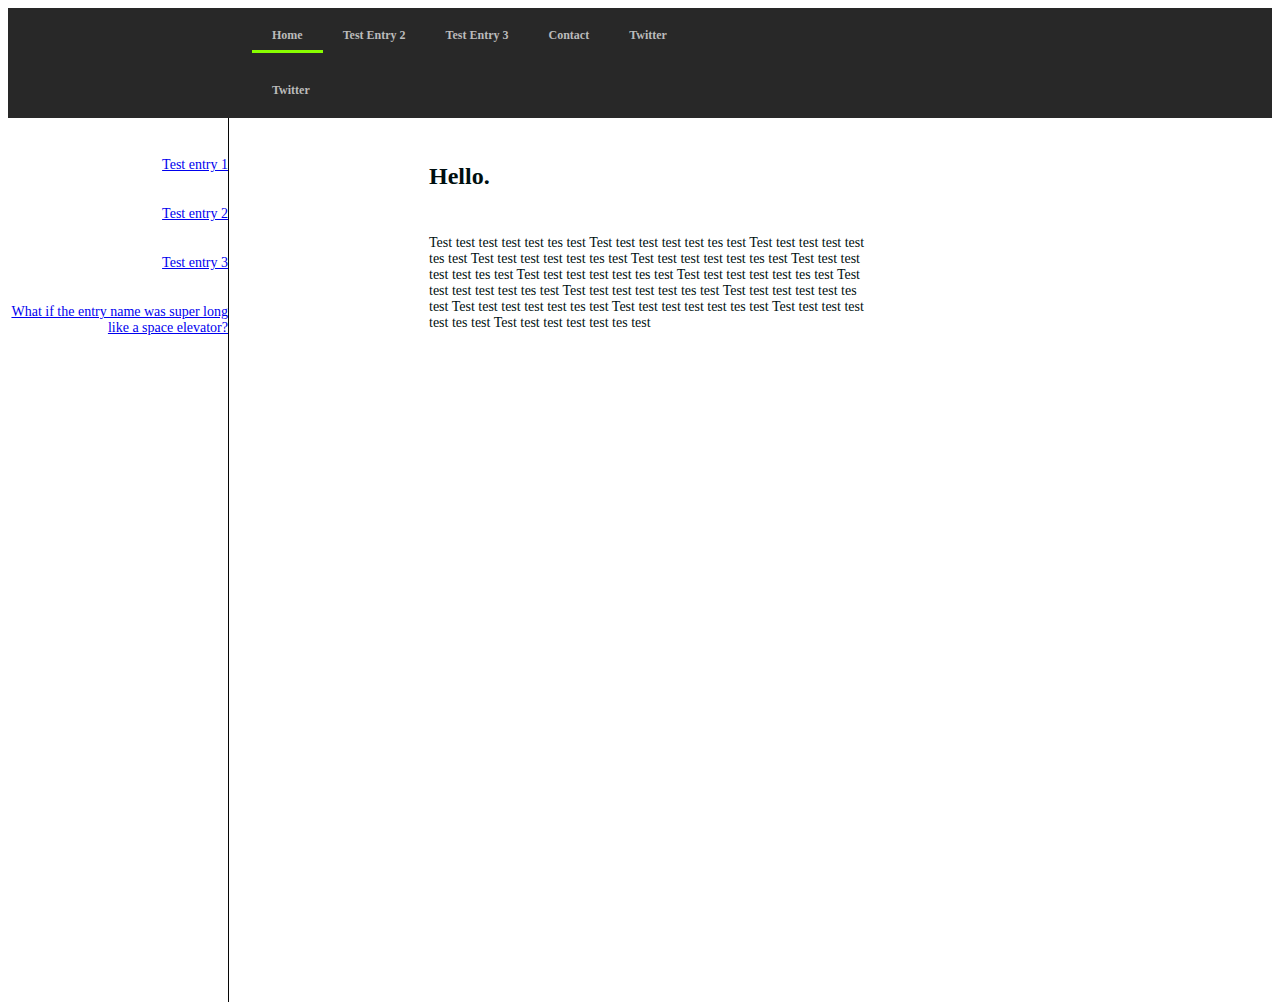
==== main.html @ a473fc8f "split menu bar into two sections and fixed broken css" ====
<!-- self reminder on how to comment in HTML -->

<html>
	<head>
		<title>HidingBear</title>
		<link rel="stylesheet" href="style.css">
		<link rel="stylesheet" href="bootstrap.css">
		<script src="notmine.jquery-latest.min.js" type="text/javascript"></script>
   		<script src="script.js"></script>
	</head>
	<body>
		<div id='cssmenu'>
			<ul>
			   <li class='active'><a href='main.html'><span>Home</span></a></li>
			   <li><a href='entry2.html'><span>Test Entry 2</span></a></li>
			   <li><a href='entry3.html'><span>Test Entry 3</span></a></li>
			   <li class='last'><a href='contact.html'><span>Contact</span></a></li>
			   <li class='media'><a href=#><span>Twitter</span></a></li>
			</ul>
			<ul>
				<li class='media'><a href=#><span>Twitter</span></a></li>
			</ul>
		</div>
		<!--<div class="top">
			<h1>This is Bear's test webpage</h1>
		</div>-->
		<div class="side">
			<div class="container">
				<p><a href="entry1.html">Test entry 1</a></p>
				<p><a href="entry2.html">Test entry 2</a></p>
				<p><a href="entry3.html">Test entry 3</a></p>
				<p><a href="grapevine.html">What if the entry name was super long like a space elevator?</a></p>
			</div>
		</div>
		<div class="main">
			<div class="container">
				<h2>Hello.</h2>
				<p>Test test test test test tes test Test test test test test tes test Test test test test test tes test Test test test test test tes test Test test test test test tes test Test test test test test tes test Test test test test test tes test Test test test test test tes test Test test test test test tes test Test test test test test tes test Test test test test test tes test Test test test test test tes test Test test test test test tes test Test test test test test tes test Test test test test test tes test </p>
				<!--<a href="http://www.facebook.com">
					<img src="anteater.jpg">
				</a>-->
			</div>

			<div class="today">
				<script src="clock.js"></script>

				<p id="time"></p>

			</div>

		</div>
	</body>
</html>
---- style.css ----
/* how to comment in css */


/*.top {
	background: url("snowman.jpg") no-repeat center 100% #ffff00;
	height: 300px;
	width: 100%;
	margin-top: -20;
}

.top h1 {
	position: relative;
	text-align: center;
	right: 230;
	line-height: 300px;
	color: #ffffff;
}*/

#cssmenu ul {
  margin: 0;
  padding: 10;
  /*list-style-type: none;*/ 
  width: auto;
  position: relative;
  display: block;
  font-size: 12px;
  font-weight: bold;
  background: #282828;
  /*font-family: Arial, Helvetica, sans-serif;*/
  /*border-bottom: 1px solid #282828;*/
  zoom: 1;
}

/* Todo: figure out each this part does */
#cssmenu ul:before {
  content: '';
  display: block;
}
#cssmenu ul:after {
  content: '';
  display: table;
  clear: both;
}
#cssmenu li {
  display: block;
  /*float: left;*/
  margin: 0;
  margin-left: 230;
  padding: 0 4px; /* vertical space between each element */
}
#cssmenu li a {
  display: block;
  float: left;
  color: #BBBBBB;
  text-decoration: none;
  font-weight: bold;
  padding: 10px 20px 7px 20px;
  border-bottom: 3px solid transparent;
}
#cssmenu li a:hover {
  color: #FFFFFF;
  border-bottom: 3px solid #88fd00;
}
#cssmenu li.active a {
  display: inline;
  border-bottom: 3px solid #88fd00;
  float: left;
}

#media li a {
	margin-right: 300;
}

.side .container {
	width: 220px;
	height: 100%;
	float: left;
	/*background-color: #f0f0f0;*/
	text-align: left;
	border-right: 1px solid #060606;
}

.side p {
	position: relative;
	height: 35px;
	top: 25px;
	font-size: 14px;
	text-align: right;
}

.main .container {
	width: 100%;
	color: #000f0f;
}

.main .container h2 {
	position: relative;
	font-weight: bold;
	top: 25px;
	left: 200px;
	font-size: 24px;
	margin-right: 500;
}

.main .container p {
	position: relative;
	top: 50px;
	left: 200px;
	font-size: 14px;
	margin-right: 600;
}

.main .today p {
	position: fixed;
	//background-color: #ff0f0f;
	bottom: -10;
	right: 20;
}
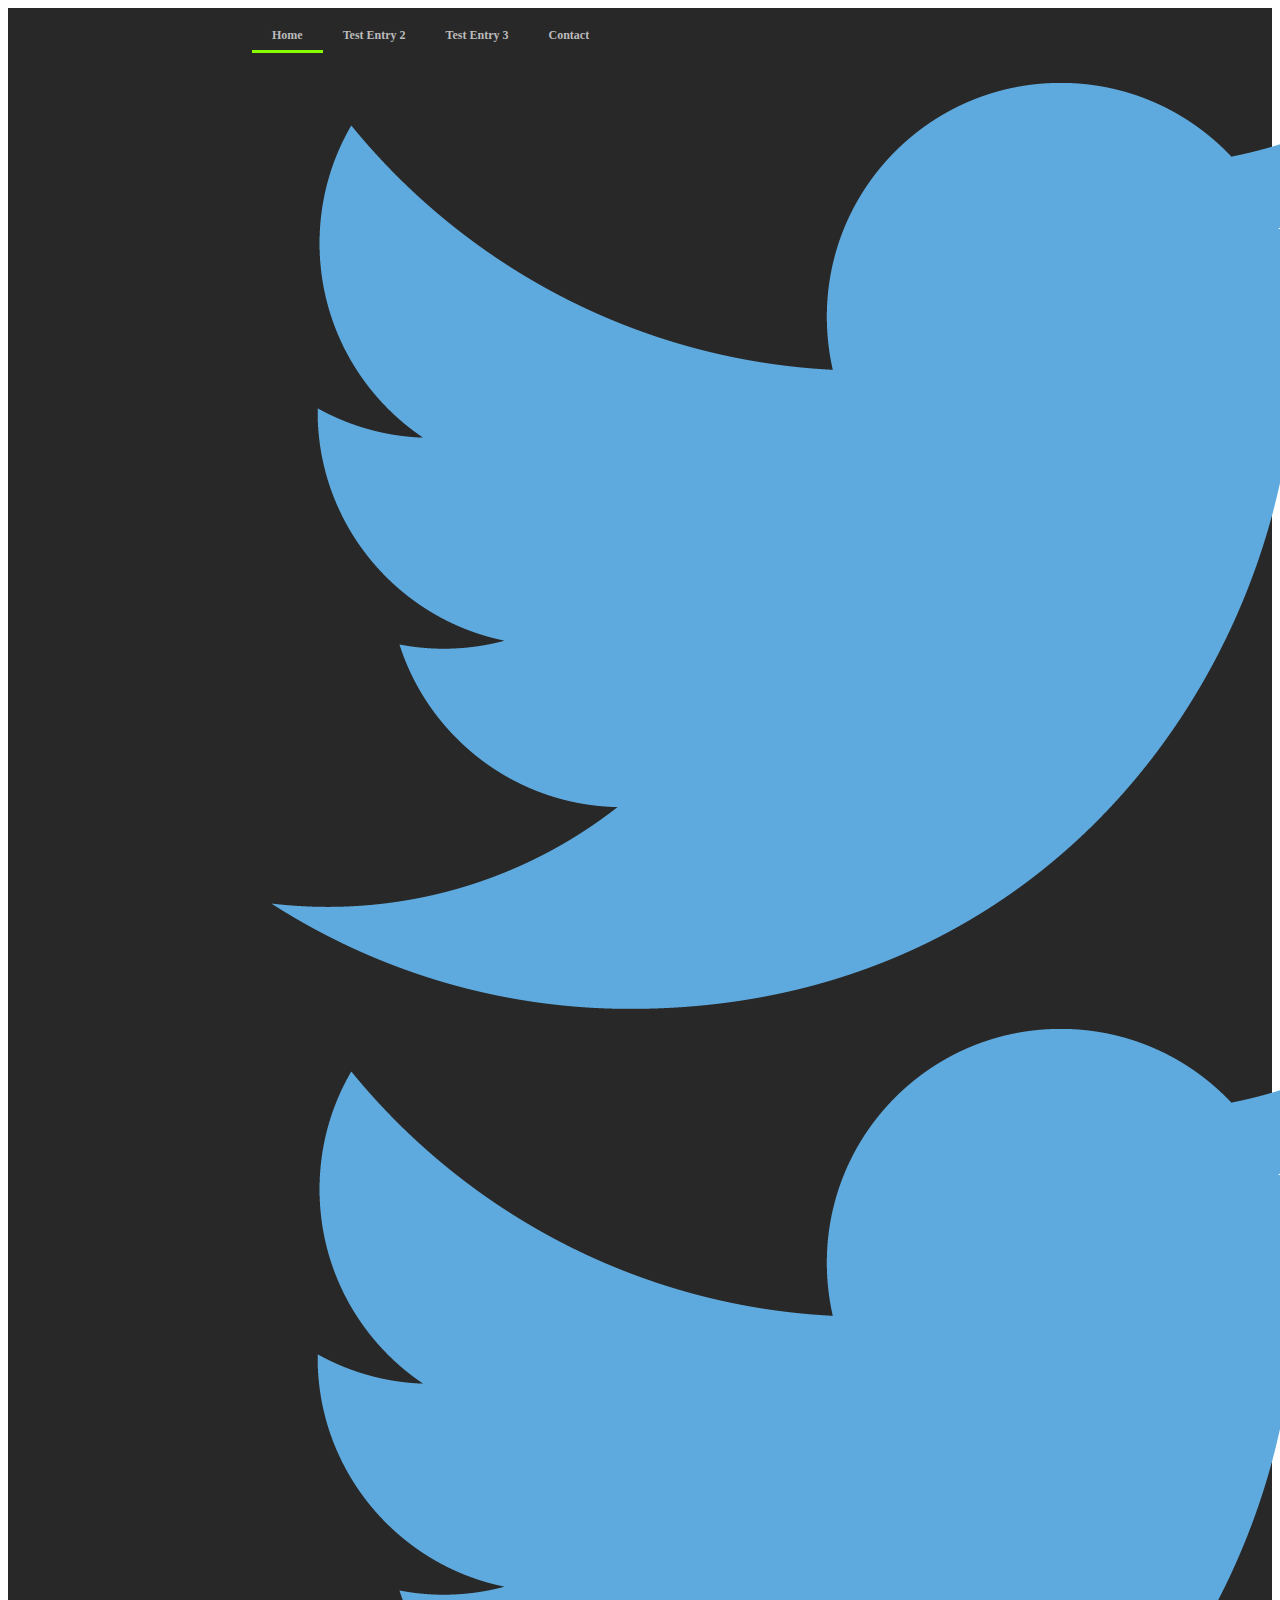
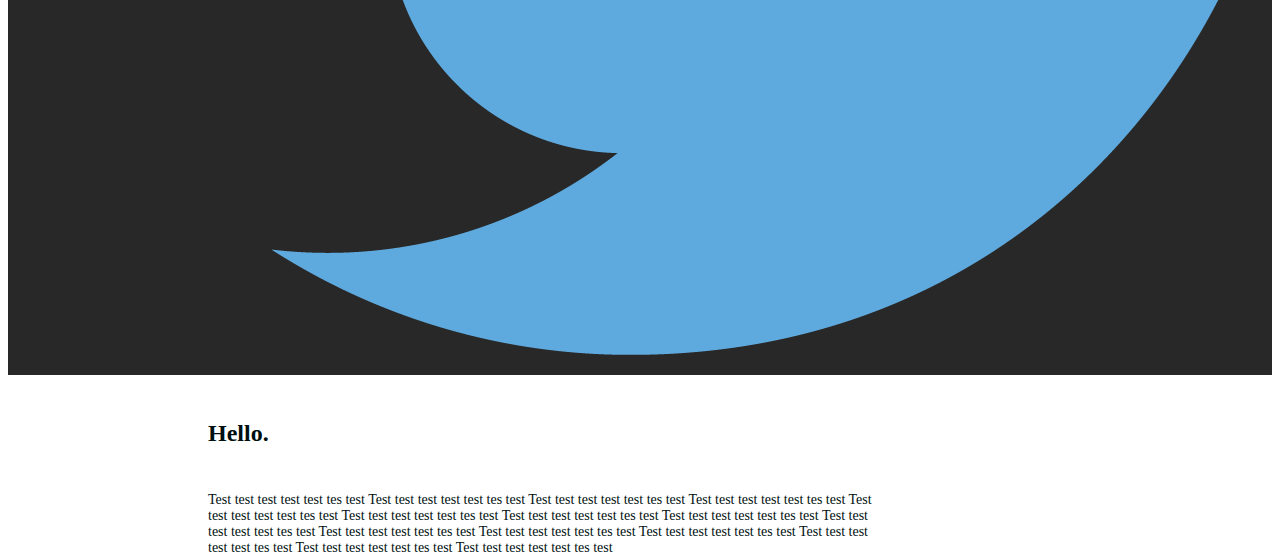
==== commit a631f153: "figuring out how git works, nothing of substance changed" ====
--- a/main.html
+++ b/main.html
@@ -10,26 +10,17 @@
 	</head>
 	<body>
 		<div id='cssmenu'>
-			<ul>
-			   <li class='active'><a href='main.html'><span>Home</span></a></li>
-			   <li><a href='entry2.html'><span>Test Entry 2</span></a></li>
-			   <li><a href='entry3.html'><span>Test Entry 3</span></a></li>
-			   <li class='last'><a href='contact.html'><span>Contact</span></a></li>
-			   <li class='media'><a href=#><span>Twitter</span></a></li>
-			</ul>
-			<ul>
-				<li class='media'><a href=#><span>Twitter</span></a></li>
-			</ul>
-		</div>
-		<!--<div class="top">
-			<h1>This is Bear's test webpage</h1>
-		</div>-->
-		<div class="side">
 			<div class="container">
-				<p><a href="entry1.html">Test entry 1</a></p>
-				<p><a href="entry2.html">Test entry 2</a></p>
-				<p><a href="entry3.html">Test entry 3</a></p>
-				<p><a href="grapevine.html">What if the entry name was super long like a space elevator?</a></p>
+				<ul class="pull-left">
+				   <li class='active'><a href='main.html'><span>Home</span></a></li>
+				   <li><a href='entry2.html'><span>Test Entry 2</span></a></li>
+				   <li><a href='entry3.html'><span>Test Entry 3</span></a></li>
+				   <li class='last'><a href='contact.html'><span>Contact</span></a></li>
+				</ul>
+				<ul class="pull-right">
+					<li class='image'><a href="https://twitter.com/TheHidingBear" target="_newtab"><img src=twitter.png></a></li>
+					<li class='last'><a href="https://twitter.com/TheHidingBear" target="_newtab"><img src=twitter.png></a></li>
+				</ul>
 			</div>
 		</div>
 		<div class="main">
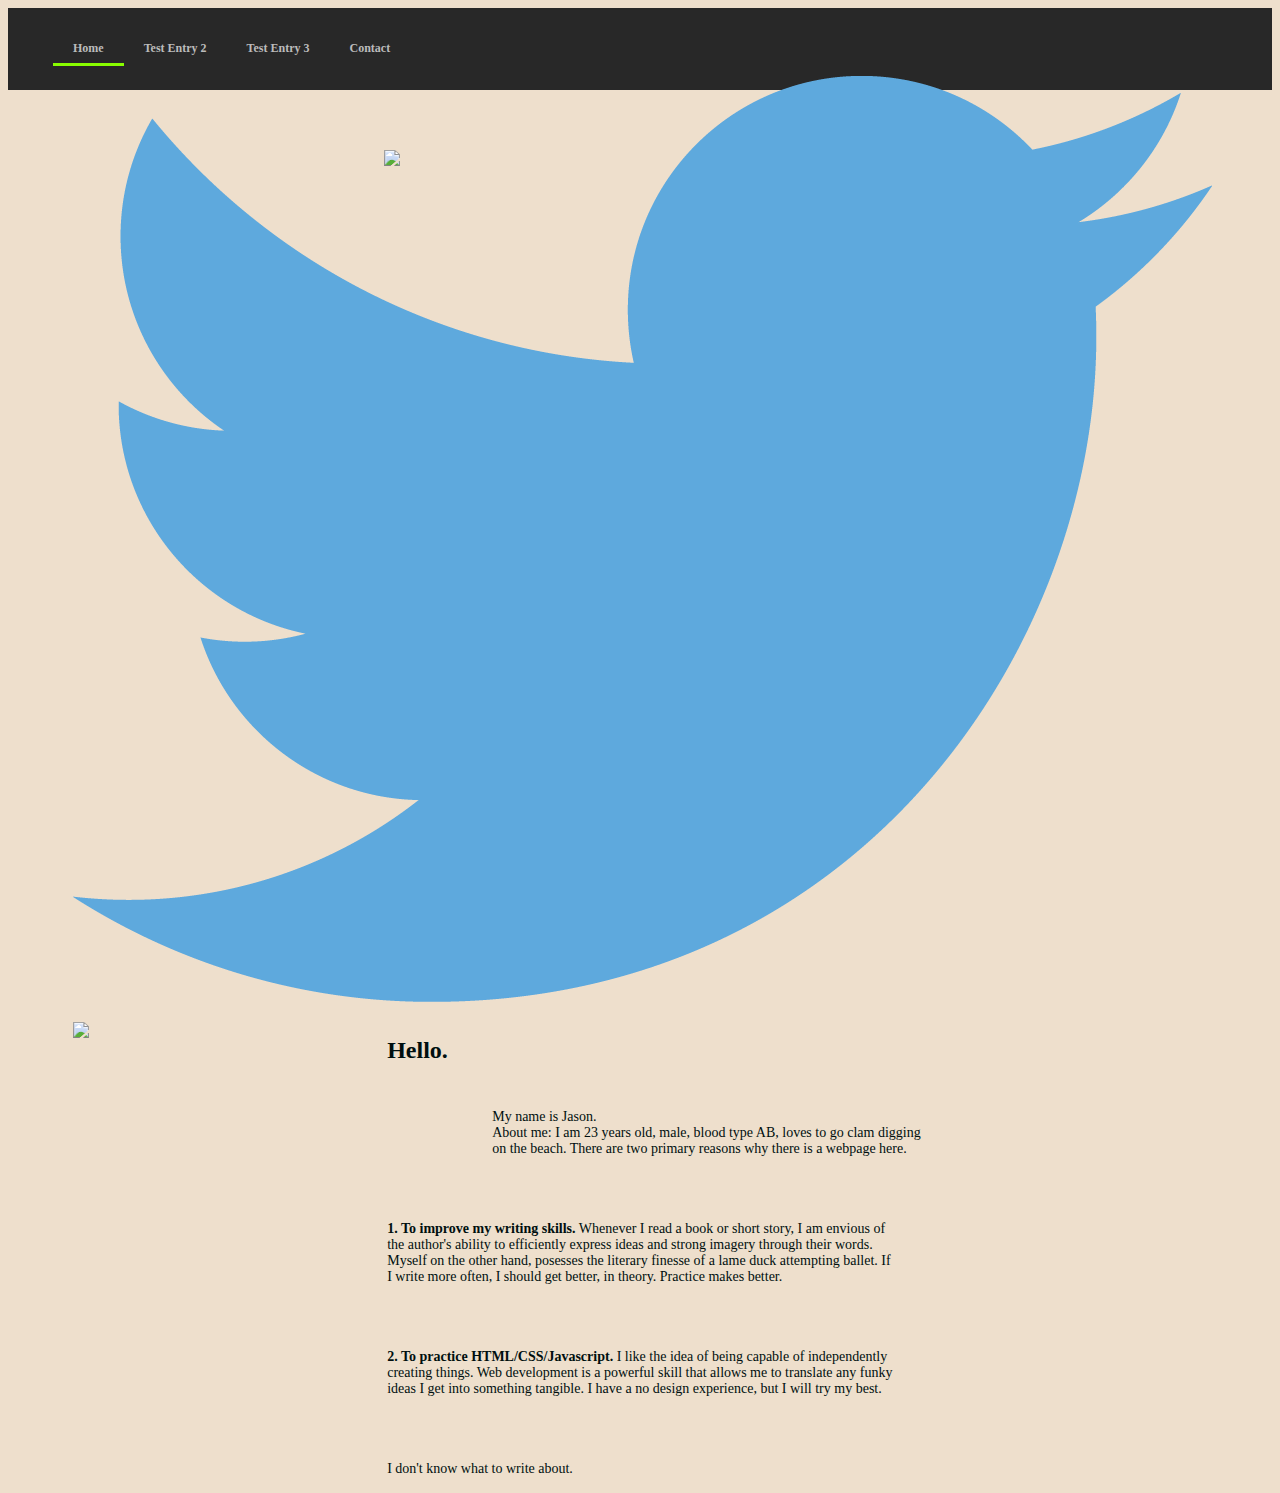
==== commit 3f03d129: "added travel section" ====
--- a/main.html
+++ b/main.html
@@ -8,30 +8,37 @@
 		<script src="notmine.jquery-latest.min.js" type="text/javascript"></script>
    		<script src="script.js"></script>
 	</head>
-	<body>
-		<div id='cssmenu'>
-			<div class="container">
-				<ul class="pull-left">
-				   <li class='active'><a href='main.html'><span>Home</span></a></li>
-				   <li><a href='entry2.html'><span>Test Entry 2</span></a></li>
-				   <li><a href='entry3.html'><span>Test Entry 3</span></a></li>
-				   <li class='last'><a href='contact.html'><span>Contact</span></a></li>
-				</ul>
-				<ul class="pull-right">
-					<li class='image'><a href="https://twitter.com/TheHidingBear" target="_newtab"><img src=twitter.png></a></li>
-					<li class='last'><a href="https://twitter.com/TheHidingBear" target="_newtab"><img src=twitter.png></a></li>
-				</ul>
+	<body style="background-color:#eedfcc;">
+		<div class="main">
+			<div id='cssmenu'>
+				<div class="container">
+					<ul class="pull-left">
+					   <li class='active'><a href='main.html'><span>Home</span></a></li>
+					   <li><a href='entry2.html'><span>Test Entry 2</span></a></li>
+					   <li><a href='entry3.html'><span>Test Entry 3</span></a></li>
+					   <li class='last'><a href='contact.html'><span>Contact</span></a></li>
+					</ul>
+					<ul class="pull-right">
+						<li class='image'><a href="https://twitter.com/TheHidingBear" target="_newtab"><img src=twitter.png></a></li>
+						<li class='last'><a href="https://ca.linkedin.com/in/jason-wang-14b159a2" target="_newtab"><img src=linkedin.png></a></li>
+					</ul>
+				</div>
 			</div>
-		</div>
-		<div class="main">
+
 			<div class="container">
 				<h2>Hello.</h2>
-				<p>Test test test test test tes test Test test test test test tes test Test test test test test tes test Test test test test test tes test Test test test test test tes test Test test test test test tes test Test test test test test tes test Test test test test test tes test Test test test test test tes test Test test test test test tes test Test test test test test tes test Test test test test test tes test Test test test test test tes test Test test test test test tes test Test test test test test tes test </p>
-				<!--<a href="http://www.facebook.com">
-					<img src="anteater.jpg">
-				</a>-->
+				<div class="pic"><img src=bear7.jpg></div>
+				<div class="para1">
+					<p>My name is Jason. <br>About me: I am 23 years old, male, blood type AB, loves to go clam digging on the beach. There are two primary reasons why there is a webpage here.</p>
+					<br></br>
+					</div>
+					<p><b>1. To improve my writing skills.</b> Whenever I read a book or short story, I am envious of the author's ability to efficiently express ideas and strong imagery through their words. Myself on the other hand, posesses the literary finesse of a lame duck attempting ballet. If I write more often, I should get better, in theory. Practice makes better.</p>
+					<br></br>
+					<p><b>2. To practice HTML/CSS/Javascript.</b> I like the idea of being capable of independently creating things. Web development is a powerful skill that allows me to translate any funky ideas I get into something tangible. I have a no design experience, but I will try my best.</p>
+					<br></br>
+					<p>I don't know what to write about. 
+					<br></br>
 			</div>
-
 			<div class="today">
 				<script src="clock.js"></script>
 
--- a/style.css
+++ b/style.css
@@ -1,26 +1,13 @@
 /* how to comment in css */
 
 
-/*.top {
-	background: url("snowman.jpg") no-repeat center 100% #ffff00;
-	height: 300px;
-	width: 100%;
-	margin-top: -20;
-}
 
-.top h1 {
-	position: relative;
-	text-align: center;
-	right: 230;
-	line-height: 300px;
-	color: #ffffff;
-}*/
-
-#cssmenu ul {
-  margin: 0;
-  padding: 10;
+#cssmenu .container {
+  margin-right: 0;
+  padding: 11;
   /*list-style-type: none;*/ 
   width: auto;
+  height: 60px;
   position: relative;
   display: block;
   font-size: 12px;
@@ -31,22 +18,13 @@
   zoom: 1;
 }
 
-/* Todo: figure out each this part does */
-#cssmenu ul:before {
-  content: '';
-  display: block;
-}
-#cssmenu ul:after {
-  content: '';
-  display: table;
-  clear: both;
-}
 #cssmenu li {
   display: block;
   /*float: left;*/
   margin: 0;
-  margin-left: 230;
+  margin-left: -10;
   padding: 0 4px; /* vertical space between each element */
+  /*display: inline;*/
 }
 #cssmenu li a {
   display: block;
@@ -67,15 +45,12 @@
   float: left;
 }
 
-#media li a {
-	margin-right: 300;
-}
-
+/*
 .side .container {
 	width: 220px;
-	height: 100%;
+	height: auto;
 	float: left;
-	/*background-color: #f0f0f0;*/
+	background-color: #f0f0f0;
 	text-align: left;
 	border-right: 1px solid #060606;
 }
@@ -86,7 +61,8 @@
 	top: 25px;
 	font-size: 14px;
 	text-align: right;
-}
+}*/
+
 
 .main .container {
 	width: 100%;
@@ -97,22 +73,29 @@
 	position: relative;
 	font-weight: bold;
 	top: 25px;
-	left: 200px;
 	font-size: 24px;
-	margin-right: 500;
+	margin-left: 30%;
 }
 
+.main .container .pic {
+	position: absolute;
+	left: 30%;
+	top: 150px;
+}
+
+.main .container .para1 {
+	margin-left: 150;
+}
 .main .container p {
 	position: relative;
 	top: 50px;
-	left: 200px;
 	font-size: 14px;
-	margin-right: 600;
+	margin-right: 30%;
+	margin-left: 30%;
 }
 
 .main .today p {
 	position: fixed;
-	//background-color: #ff0f0f;
 	bottom: -10;
 	right: 20;
 }
